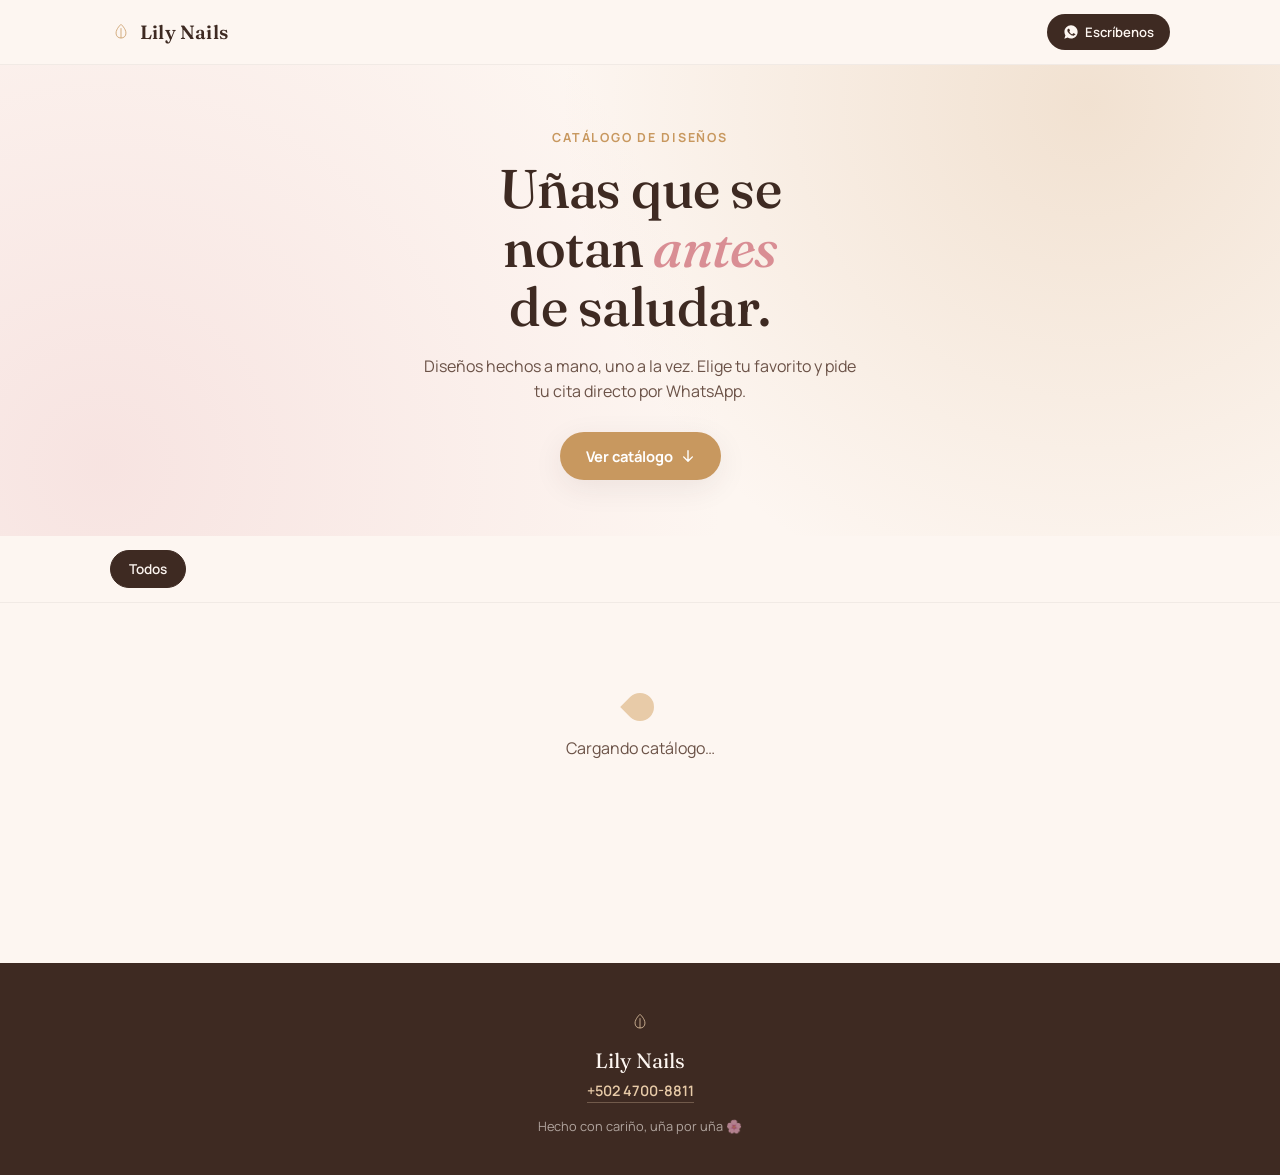
==== index.html @ c44d824b "primera versión del catálogo" ====
<!DOCTYPE html>
<html lang="es">
<head>
<meta charset="UTF-8">
<meta name="viewport" content="width=device-width, initial-scale=1.0">
<title>Lily Nails — Catálogo de uñas</title>
<meta name="description" content="Catálogo de diseños de uñas de Lily Nails. Pide tu cita por WhatsApp.">
<link rel="icon" type="image/svg+xml" href="assets/favicon.svg">

<link rel="preconnect" href="https://fonts.googleapis.com">
<link rel="preconnect" href="https://fonts.gstatic.com" crossorigin>
<link href="https://fonts.googleapis.com/css2?family=Fraunces:ital,opsz,wght@0,9..144,300;0,9..144,500;0,9..144,600;1,9..144,500&family=Manrope:wght@400;500;600;700;800&display=swap" rel="stylesheet">

<link rel="stylesheet" href="css/styles.css">
</head>
<body>

<!-- ===== HEADER ===== -->
<header class="site-header">
  <div class="header-inner">
    <div class="brand">
      <svg class="brand-mark" viewBox="0 0 40 40" fill="none" xmlns="http://www.w3.org/2000/svg" aria-hidden="true">
        <path d="M20 6C20 6 11 14 11 22C11 27.5 14.8 31 20 31C25.2 31 29 27.5 29 22C29 14 20 6 20 6Z" stroke="currentColor" stroke-width="1.4"/>
        <path d="M20 13V31" stroke="currentColor" stroke-width="1.4"/>
      </svg>
      <span class="brand-name">Lily Nails</span>
    </div>
    <a class="header-cta" id="header-whatsapp" href="#" target="_blank" rel="noopener">
      <svg viewBox="0 0 24 24" width="16" height="16" fill="currentColor" aria-hidden="true"><path d="M12.04 2C6.58 2 2.13 6.45 2.13 11.91c0 1.93.56 3.73 1.5 5.26L2 22l4.97-1.6a9.83 9.83 0 0 0 5.07 1.4c5.46 0 9.91-4.45 9.91-9.9C21.95 6.45 17.5 2 12.04 2zm5.78 14.06c-.24.68-1.4 1.3-1.93 1.38-.5.08-1.1.11-1.78-.1-.4-.13-.93-.3-1.6-.6-2.8-1.2-4.63-4.02-4.77-4.21-.14-.18-1.14-1.52-1.14-2.9 0-1.37.72-2.05.97-2.33.25-.28.55-.35.73-.35h.53c.17 0 .4-.07.62.47.24.58.81 2 .88 2.15.07.15.12.32.02.5-.1.2-.16.32-.3.5-.15.18-.32.4-.45.54-.15.15-.3.32-.13.6.17.3.78 1.28 1.67 2.07 1.15 1.03 2.13 1.35 2.43 1.5.3.15.48.13.65-.05.18-.18.78-.9.99-1.21.2-.3.41-.25.68-.15.28.1 1.77.84 2.07 1 .3.15.5.23.57.35.08.13.08.73-.16 1.4z"/></svg>
      <span>Escríbenos</span>
    </a>
  </div>
</header>

<!-- ===== HERO ===== -->
<section class="hero">
  <div class="hero-bg" aria-hidden="true"></div>
  <div class="hero-content">
    <p class="hero-eyebrow">Catálogo de diseños</p>
    <h1 class="hero-title">Uñas que se<br>notan <em>antes</em><br>de saludar.</h1>
    <p class="hero-sub">Diseños hechos a mano, uno a la vez. Elige tu favorito y pide tu cita directo por WhatsApp.</p>
    <a href="#catalogo" class="hero-cta">Ver catálogo
      <svg viewBox="0 0 16 16" width="14" height="14" fill="none" aria-hidden="true"><path d="M8 2v11M3 9l5 5 5-5" stroke="currentColor" stroke-width="1.6" stroke-linecap="round" stroke-linejoin="round"/></svg>
    </a>
  </div>
</section>

<!-- ===== CATEGORY FILTERS ===== -->
<nav class="cat-nav" id="catalogo" aria-label="Categorías">
  <div class="cat-scroll" id="cat-scroll">
    <button class="cat-pill is-active" data-cat="todos">Todos</button>
    <!-- Las demás categorías se generan con JS según lo que tu mamá publique -->
  </div>
</nav>

<!-- ===== CATALOG GRID ===== -->
<main class="catalog-wrap">
  <div class="catalog-grid" id="catalog-grid">
    <!-- Las tarjetas se insertan dinámicamente desde Firebase -->
  </div>

  <div class="empty-state" id="empty-state" hidden>
    <svg viewBox="0 0 64 64" width="48" height="48" fill="none" aria-hidden="true">
      <path d="M32 8C32 8 18 22 18 34C18 43 24 49 32 49C40 49 46 43 46 34C46 22 32 8 32 8Z" stroke="currentColor" stroke-width="1.4"/>
    </svg>
    <p>Todavía no hay diseños en esta categoría.</p>
    <p class="empty-sub">Vuelve pronto, estamos preparando cositas nuevas ✨</p>
  </div>

  <div class="loading-state" id="loading-state">
    <div class="loading-drop"></div>
    <p>Cargando catálogo…</p>
  </div>
</main>

<!-- ===== DESIGN MODAL ===== -->
<div class="modal-overlay" id="modal-overlay">
  <div class="modal-card" id="modal-card" role="dialog" aria-modal="true">
    <button class="modal-close" id="modal-close" aria-label="Cerrar">
      <svg viewBox="0 0 20 20" width="18" height="18" fill="none"><path d="M5 5l10 10M15 5L5 15" stroke="currentColor" stroke-width="1.6" stroke-linecap="round"/></svg>
    </button>
    <div class="modal-img-wrap">
      <img id="modal-img" src="" alt="">
    </div>
    <div class="modal-info">
      <p class="modal-cat" id="modal-cat"></p>
      <h3 class="modal-name" id="modal-name"></h3>
      <p class="modal-price" id="modal-price"></p>
      <p class="modal-desc" id="modal-desc"></p>
      <a class="modal-whatsapp" id="modal-whatsapp" href="#" target="_blank" rel="noopener">
        <svg viewBox="0 0 24 24" width="18" height="18" fill="currentColor" aria-hidden="true"><path d="M12.04 2C6.58 2 2.13 6.45 2.13 11.91c0 1.93.56 3.73 1.5 5.26L2 22l4.97-1.6a9.83 9.83 0 0 0 5.07 1.4c5.46 0 9.91-4.45 9.91-9.9C21.95 6.45 17.5 2 12.04 2zm5.78 14.06c-.24.68-1.4 1.3-1.93 1.38-.5.08-1.1.11-1.78-.1-.4-.13-.93-.3-1.6-.6-2.8-1.2-4.63-4.02-4.77-4.21-.14-.18-1.14-1.52-1.14-2.9 0-1.37.72-2.05.97-2.33.25-.28.55-.35.73-.35h.53c.17 0 .4-.07.62.47.24.58.81 2 .88 2.15.07.15.12.32.02.5-.1.2-.16.32-.3.5-.15.18-.32.4-.45.54-.15.15-.3.32-.13.6.17.3.78 1.28 1.67 2.07 1.15 1.03 2.13 1.35 2.43 1.5.3.15.48.13.65-.05.18-.18.78-.9.99-1.21.2-.3.41-.25.68-.15.28.1 1.77.84 2.07 1 .3.15.5.23.57.35.08.13.08.73-.16 1.4z"/></svg>
        Pedir este diseño
      </a>
    </div>
  </div>
</div>

<!-- ===== FOOTER ===== -->
<footer class="site-footer">
  <div class="footer-mark">
    <svg viewBox="0 0 40 40" fill="none" xmlns="http://www.w3.org/2000/svg" aria-hidden="true" width="22" height="22">
      <path d="M20 6C20 6 11 14 11 22C11 27.5 14.8 31 20 31C25.2 31 29 27.5 29 22C29 14 20 6 20 6Z" stroke="currentColor" stroke-width="1.4"/>
      <path d="M20 13V31" stroke="currentColor" stroke-width="1.4"/>
    </svg>
  </div>
  <p class="footer-name">Lily Nails</p>
  <a class="footer-whatsapp" id="footer-whatsapp" href="#" target="_blank" rel="noopener">+502 4700-8811</a>
  <p class="footer-tag">Hecho con cariño, uña por uña 🌸</p>
</footer>

<script src="https://www.gstatic.com/firebasejs/10.12.2/firebase-app-compat.js"></script>
<script src="https://www.gstatic.com/firebasejs/10.12.2/firebase-firestore-compat.js"></script>
<script src="js/firebase-config.js"></script>
<script src="js/catalog.js"></script>
</body>
</html>
---- css/styles.css ----
/* ===================================================================
   LILY NAILS — Design tokens
   Color: crema rosado de fondo, dorado como acento de marca,
   cacao para texto (cálido, no negro puro), rosa polvo para detalles.
   Type: Fraunces (display, con itálica para momentos especiales)
         + Manrope (texto/UI, limpia y legible en celular)
=================================================================== */

:root {
  --cream:        #FDF6F1;
  --cream-deep:    #F7EAE1;
  --gold:          #C8985F;
  --gold-soft:     #E8CBA8;
  --cacao:         #3E2A22;
  --cacao-soft:    #6B5247;
  --rose:          #E8B4B8;
  --rose-deep:     #D98E94;
  --ink:           #2D2420;
  --white:         #FFFFFF;

  --font-display: 'Fraunces', serif;
  --font-body: 'Manrope', sans-serif;

  --radius-lg: 28px;
  --radius-md: 18px;
  --radius-sm: 12px;

  --shadow-soft: 0 8px 30px rgba(62, 42, 34, 0.08);
  --shadow-card: 0 4px 18px rgba(62, 42, 34, 0.10);
  --shadow-lift: 0 16px 40px rgba(62, 42, 34, 0.16);
}

* { box-sizing: border-box; }
html { scroll-behavior: smooth; }

body {
  margin: 0;
  background: var(--cream);
  color: var(--ink);
  font-family: var(--font-body);
  -webkit-font-smoothing: antialiased;
  overflow-x: hidden;
}

a { text-decoration: none; color: inherit; }
button { font-family: inherit; cursor: pointer; border: none; background: none; }
img { display: block; max-width: 100%; }

:focus-visible {
  outline: 2px solid var(--gold);
  outline-offset: 3px;
}

@media (prefers-reduced-motion: reduce) {
  *, *::before, *::after {
    animation-duration: 0.01ms !important;
    transition-duration: 0.01ms !important;
  }
}

/* ===================== HEADER ===================== */
.site-header {
  position: sticky;
  top: 0;
  z-index: 40;
  background: rgba(253, 246, 241, 0.85);
  backdrop-filter: blur(10px);
  border-bottom: 1px solid rgba(62, 42, 34, 0.06);
}

.header-inner {
  max-width: 1100px;
  margin: 0 auto;
  padding: 14px 20px;
  display: flex;
  align-items: center;
  justify-content: space-between;
}

.brand {
  display: flex;
  align-items: center;
  gap: 8px;
  color: var(--cacao);
}

.brand-mark { width: 22px; height: 22px; color: var(--gold); }

.brand-name {
  font-family: var(--font-display);
  font-weight: 600;
  font-size: 1.2rem;
  letter-spacing: 0.01em;
}

.header-cta {
  display: flex;
  align-items: center;
  gap: 6px;
  background: var(--cacao);
  color: var(--cream);
  padding: 9px 16px;
  border-radius: 100px;
  font-size: 0.82rem;
  font-weight: 600;
  transition: transform 0.2s ease, background 0.2s ease;
}
.header-cta:hover { background: var(--ink); transform: translateY(-1px); }

/* ===================== HERO ===================== */
.hero {
  position: relative;
  padding: 64px 20px 56px;
  overflow: hidden;
}

.hero-bg {
  position: absolute;
  inset: 0;
  background:
    radial-gradient(circle at 85% 8%, rgba(200, 152, 95, 0.22), transparent 45%),
    radial-gradient(circle at 8% 85%, rgba(232, 180, 184, 0.28), transparent 50%);
  z-index: 0;
}

.hero-content {
  position: relative;
  z-index: 1;
  max-width: 640px;
  margin: 0 auto;
  text-align: center;
}

.hero-eyebrow {
  font-size: 0.78rem;
  letter-spacing: 0.14em;
  text-transform: uppercase;
  color: var(--gold);
  font-weight: 700;
  margin: 0 0 14px;
}

.hero-title {
  font-family: var(--font-display);
  font-weight: 500;
  font-size: clamp(2.2rem, 8vw, 3.4rem);
  line-height: 1.08;
  color: var(--cacao);
  margin: 0 0 18px;
  letter-spacing: -0.01em;
}

.hero-title em {
  font-style: italic;
  color: var(--rose-deep);
}

.hero-sub {
  font-size: 1rem;
  color: var(--cacao-soft);
  line-height: 1.55;
  margin: 0 0 28px;
  max-width: 440px;
  margin-inline: auto;
}

.hero-cta {
  display: inline-flex;
  align-items: center;
  gap: 8px;
  background: var(--gold);
  color: var(--white);
  padding: 14px 26px;
  border-radius: 100px;
  font-weight: 700;
  font-size: 0.92rem;
  box-shadow: var(--shadow-soft);
  transition: transform 0.25s ease, box-shadow 0.25s ease;
}
.hero-cta:hover { transform: translateY(-2px); box-shadow: var(--shadow-lift); }
.hero-cta svg { animation: bob 2.2s ease-in-out infinite; }

@keyframes bob {
  0%, 100% { transform: translateY(0); }
  50% { transform: translateY(3px); }
}

/* ===================== CATEGORY NAV ===================== */
.cat-nav {
  position: sticky;
  top: 57px;
  z-index: 30;
  background: var(--cream);
  padding: 14px 0;
  border-bottom: 1px solid rgba(62, 42, 34, 0.06);
}

.cat-scroll {
  display: flex;
  gap: 10px;
  overflow-x: auto;
  padding: 0 20px;
  scrollbar-width: none;
  max-width: 1100px;
  margin: 0 auto;
}
.cat-scroll::-webkit-scrollbar { display: none; }

.cat-pill {
  flex: 0 0 auto;
  padding: 9px 18px;
  border-radius: 100px;
  background: var(--white);
  color: var(--cacao-soft);
  font-size: 0.85rem;
  font-weight: 600;
  border: 1px solid rgba(62, 42, 34, 0.10);
  transition: all 0.2s ease;
  white-space: nowrap;
}

.cat-pill:hover { border-color: var(--gold); color: var(--cacao); }

.cat-pill.is-active {
  background: var(--cacao);
  color: var(--cream);
  border-color: var(--cacao);
}

/* ===================== CATALOG GRID ===================== */
.catalog-wrap {
  max-width: 1100px;
  margin: 0 auto;
  padding: 30px 16px 80px;
  min-height: 40vh;
}

.catalog-grid {
  display: grid;
  grid-template-columns: repeat(2, 1fr);
  gap: 14px;
}

@media (min-width: 640px) {
  .catalog-grid { grid-template-columns: repeat(3, 1fr); gap: 18px; }
}
@media (min-width: 900px) {
  .catalog-grid { grid-template-columns: repeat(4, 1fr); }
}

.nail-card {
  background: var(--white);
  border-radius: var(--radius-md);
  overflow: hidden;
  box-shadow: var(--shadow-card);
  cursor: pointer;
  transition: transform 0.3s ease, box-shadow 0.3s ease;
  opacity: 0;
  animation: cardIn 0.5s ease forwards;
}

@keyframes cardIn {
  from { opacity: 0; transform: translateY(14px); }
  to { opacity: 1; transform: translateY(0); }
}

.nail-card:hover {
  transform: translateY(-4px);
  box-shadow: var(--shadow-lift);
}

.nail-card-img {
  position: relative;
  aspect-ratio: 1 / 1;
  overflow: hidden;
  background: var(--cream-deep);
}

.nail-card-img img {
  width: 100%;
  height: 100%;
  object-fit: cover;
  transition: transform 0.4s ease;
}
.nail-card:hover .nail-card-img img { transform: scale(1.06); }

/* signature drip accent */
.nail-card-img::after {
  content: '';
  position: absolute;
  bottom: -1px;
  left: 0;
  right: 0;
  height: 14px;
  background: var(--white);
  border-radius: 50% 50% 0 0 / 100% 100% 0 0;
  transform: scaleX(1.4) translateY(8px);
}

.nail-card-body {
  padding: 12px 14px 14px;
}

.nail-card-cat {
  font-size: 0.66rem;
  text-transform: uppercase;
  letter-spacing: 0.08em;
  color: var(--gold);
  font-weight: 700;
  margin: 0 0 3px;
}

.nail-card-name {
  font-family: var(--font-display);
  font-size: 0.96rem;
  font-weight: 500;
  color: var(--cacao);
  margin: 0 0 6px;
  line-height: 1.25;
}

.nail-card-price {
  font-size: 0.86rem;
  font-weight: 700;
  color: var(--rose-deep);
  margin: 0;
}

/* ===================== EMPTY / LOADING ===================== */
.empty-state, .loading-state {
  text-align: center;
  padding: 60px 20px;
  color: var(--cacao-soft);
}
.empty-state svg, .loading-state svg { color: var(--gold-soft); margin-bottom: 14px; }
.empty-state p { margin: 4px 0; }
.empty-sub { font-size: 0.85rem; opacity: 0.8; }

.loading-drop {
  width: 28px;
  height: 28px;
  margin: 0 auto 14px;
  border-radius: 50% 50% 50% 0;
  background: var(--gold-soft);
  transform: rotate(45deg);
  animation: dropPulse 1.4s ease-in-out infinite;
}
@keyframes dropPulse {
  0%, 100% { opacity: 0.4; transform: rotate(45deg) scale(0.9); }
  50% { opacity: 1; transform: rotate(45deg) scale(1.05); }
}

/* ===================== MODAL ===================== */
.modal-overlay {
  position: fixed;
  inset: 0;
  background: rgba(45, 36, 32, 0.55);
  backdrop-filter: blur(4px);
  z-index: 100;
  display: flex;
  align-items: flex-end;
  justify-content: center;
  opacity: 0;
  visibility: hidden;
  transition: opacity 0.25s ease, visibility 0.25s ease;
}

.modal-overlay.is-open {
  opacity: 1;
  visibility: visible;
}

.modal-card {
  background: var(--white);
  border-radius: 24px 24px 0 0;
  width: 100%;
  max-width: 480px;
  max-height: 88vh;
  overflow-y: auto;
  position: relative;
  transform: translateY(100%);
  transition: transform 0.3s cubic-bezier(0.22, 1, 0.36, 1);
}

.modal-overlay.is-open .modal-card { transform: translateY(0); }

@media (min-width: 640px) {
  .modal-overlay { align-items: center; }
  .modal-card { border-radius: var(--radius-lg); transform: scale(0.95) translateY(10px); }
  .modal-overlay.is-open .modal-card { transform: scale(1) translateY(0); }
}

.modal-close {
  position: absolute;
  top: 14px;
  right: 14px;
  width: 34px;
  height: 34px;
  border-radius: 50%;
  background: rgba(255,255,255,0.9);
  color: var(--cacao);
  display: flex;
  align-items: center;
  justify-content: center;
  z-index: 2;
  box-shadow: var(--shadow-card);
}

.modal-img-wrap {
  aspect-ratio: 1 / 1;
  background: var(--cream-deep);
  overflow: hidden;
}
.modal-img-wrap img { width: 100%; height: 100%; object-fit: cover; }

.modal-info { padding: 22px 24px 28px; }

.modal-cat {
  font-size: 0.7rem;
  text-transform: uppercase;
  letter-spacing: 0.1em;
  color: var(--gold);
  font-weight: 700;
  margin: 0 0 6px;
}

.modal-name {
  font-family: var(--font-display);
  font-size: 1.4rem;
  color: var(--cacao);
  margin: 0 0 8px;
}

.modal-price {
  font-size: 1.1rem;
  font-weight: 800;
  color: var(--rose-deep);
  margin: 0 0 12px;
}

.modal-desc {
  font-size: 0.9rem;
  color: var(--cacao-soft);
  line-height: 1.5;
  margin: 0 0 22px;
}

.modal-whatsapp {
  display: flex;
  align-items: center;
  justify-content: center;
  gap: 8px;
  background: #25D366;
  color: white;
  padding: 14px;
  border-radius: 100px;
  font-weight: 700;
  font-size: 0.95rem;
  transition: transform 0.2s ease;
}
.modal-whatsapp:hover { transform: translateY(-2px); }

/* ===================== FOOTER ===================== */
.site-footer {
  background: var(--cacao);
  color: var(--cream);
  text-align: center;
  padding: 48px 20px 40px;
}

.footer-mark { color: var(--gold-soft); margin-bottom: 10px; }

.footer-name {
  font-family: var(--font-display);
  font-size: 1.3rem;
  margin: 0 0 6px;
}

.footer-whatsapp {
  display: inline-block;
  color: var(--gold-soft);
  font-weight: 600;
  font-size: 0.9rem;
  margin-bottom: 14px;
  border-bottom: 1px solid rgba(232, 203, 168, 0.3);
  padding-bottom: 2px;
}

.footer-tag {
  font-size: 0.8rem;
  opacity: 0.6;
  margin: 0;
}
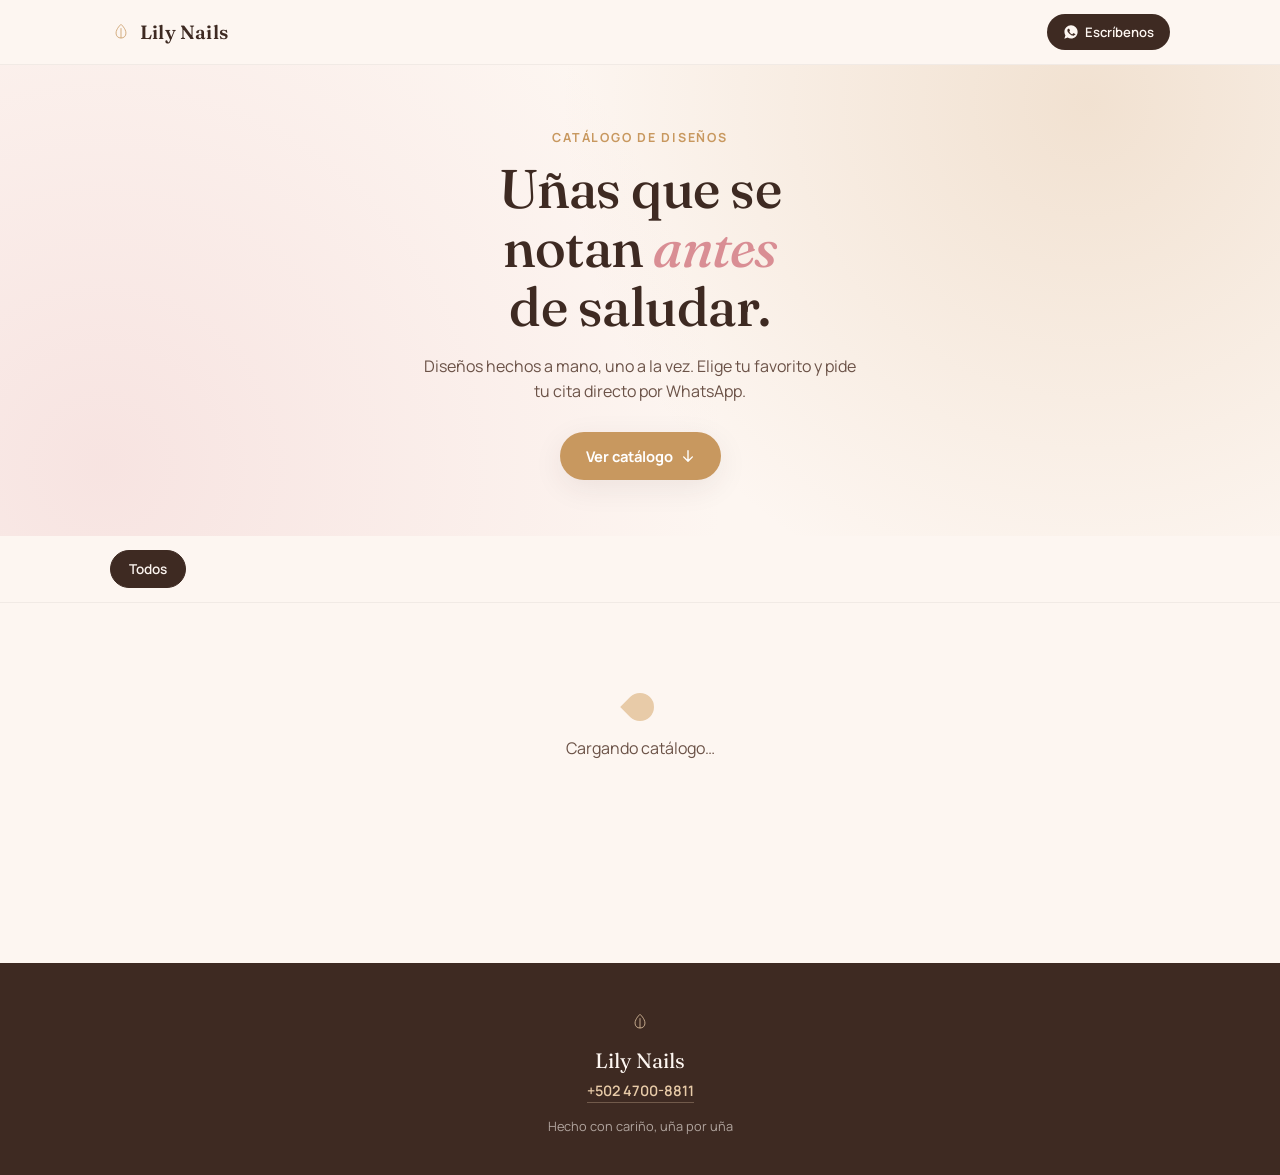
==== commit a10765a9: "Refactor comments in index.html for clarity" ====
--- a/index.html
+++ b/index.html
@@ -15,7 +15,7 @@
 </head>
 <body>
 
-<!-- ===== HEADER ===== -->
+<!--HEADER-->
 <header class="site-header">
   <div class="header-inner">
     <div class="brand">
@@ -32,7 +32,7 @@
   </div>
 </header>
 
-<!-- ===== HERO ===== -->
+<!-- HERO -->
 <section class="hero">
   <div class="hero-bg" aria-hidden="true"></div>
   <div class="hero-content">
@@ -45,18 +45,18 @@
   </div>
 </section>
 
-<!-- ===== CATEGORY FILTERS ===== -->
+<!-- FILTERS -->
 <nav class="cat-nav" id="catalogo" aria-label="Categorías">
   <div class="cat-scroll" id="cat-scroll">
     <button class="cat-pill is-active" data-cat="todos">Todos</button>
-    <!-- Las demás categorías se generan con JS según lo que tu mamá publique -->
+    <!-- Las demas categorías se generan con JS segun lo que la jefa ponga -->
   </div>
 </nav>
 
-<!-- ===== CATALOG GRID ===== -->
+<!-- CGRID -->
 <main class="catalog-wrap">
   <div class="catalog-grid" id="catalog-grid">
-    <!-- Las tarjetas se insertan dinámicamente desde Firebase -->
+    <!-- Las tarjetas se insertan asi chileron desde Firebase -->
   </div>
 
   <div class="empty-state" id="empty-state" hidden>
@@ -64,7 +64,7 @@
       <path d="M32 8C32 8 18 22 18 34C18 43 24 49 32 49C40 49 46 43 46 34C46 22 32 8 32 8Z" stroke="currentColor" stroke-width="1.4"/>
     </svg>
     <p>Todavía no hay diseños en esta categoría.</p>
-    <p class="empty-sub">Vuelve pronto, estamos preparando cositas nuevas ✨</p>
+    <p class="empty-sub">Vuelve pronto, estamos preparando cositas nuevas</p>
   </div>
 
   <div class="loading-state" id="loading-state">
@@ -73,7 +73,7 @@
   </div>
 </main>
 
-<!-- ===== DESIGN MODAL ===== -->
+<!--DESIGN MODAL-->
 <div class="modal-overlay" id="modal-overlay">
   <div class="modal-card" id="modal-card" role="dialog" aria-modal="true">
     <button class="modal-close" id="modal-close" aria-label="Cerrar">
@@ -95,7 +95,7 @@
   </div>
 </div>
 
-<!-- ===== FOOTER ===== -->
+<!--.FOOTER-->
 <footer class="site-footer">
   <div class="footer-mark">
     <svg viewBox="0 0 40 40" fill="none" xmlns="http://www.w3.org/2000/svg" aria-hidden="true" width="22" height="22">
@@ -105,7 +105,7 @@
   </div>
   <p class="footer-name">Lily Nails</p>
   <a class="footer-whatsapp" id="footer-whatsapp" href="#" target="_blank" rel="noopener">+502 4700-8811</a>
-  <p class="footer-tag">Hecho con cariño, uña por uña 🌸</p>
+  <p class="footer-tag">Hecho con cariño, uña por uña</p>
 </footer>
 
 <script src="https://www.gstatic.com/firebasejs/10.12.2/firebase-app-compat.js"></script>
--- a/css/styles.css
+++ b/css/styles.css
@@ -1,10 +1,5 @@
-/* ===================================================================
-   LILY NAILS — Design tokens
-   Color: crema rosado de fondo, dorado como acento de marca,
-   cacao para texto (cálido, no negro puro), rosa polvo para detalles.
-   Type: Fraunces (display, con itálica para momentos especiales)
-         + Manrope (texto/UI, limpia y legible en celular)
-=================================================================== */
+/* Aca va el diseño de fichas y ah pa que explicar, el estilo pues
+el el, diseño asi todo simple pero poco a poco hombre, tu sabe*/
 
 :root {
   --cream:        #FDF6F1;
@@ -58,7 +53,7 @@
   }
 }
 
-/* ===================== HEADER ===================== */
+/* EL HEADER */
 .site-header {
   position: sticky;
   top: 0;
@@ -107,7 +102,7 @@
 }
 .header-cta:hover { background: var(--ink); transform: translateY(-1px); }
 
-/* ===================== HERO ===================== */
+/* EL AMADO Y QUERIDO Y MUY USADO HERO */
 .hero {
   position: relative;
   padding: 64px 20px 56px;
@@ -185,7 +180,7 @@
   50% { transform: translateY(3px); }
 }
 
-/* ===================== CATEGORY NAV ===================== */
+/* EL .CAT NAV */
 .cat-nav {
   position: sticky;
   top: 57px;
@@ -227,7 +222,7 @@
   border-color: var(--cacao);
 }
 
-/* ===================== CATALOG GRID ===================== */
+/* El Grid del catalogo */
 .catalog-wrap {
   max-width: 1100px;
   margin: 0 auto;
@@ -284,7 +279,7 @@
 }
 .nail-card:hover .nail-card-img img { transform: scale(1.06); }
 
-/* signature drip accent */
+/* el drip */
 .nail-card-img::after {
   content: '';
   position: absolute;
@@ -326,7 +321,7 @@
   margin: 0;
 }
 
-/* ===================== EMPTY / LOADING ===================== */
+/* La carga */
 .empty-state, .loading-state {
   text-align: center;
   padding: 60px 20px;
@@ -350,7 +345,7 @@
   50% { opacity: 1; transform: rotate(45deg) scale(1.05); }
 }
 
-/* ===================== MODAL ===================== */
+/* MODAL */
 .modal-overlay {
   position: fixed;
   inset: 0;
@@ -460,7 +455,7 @@
 }
 .modal-whatsapp:hover { transform: translateY(-2px); }
 
-/* ===================== FOOTER ===================== */
+/* EL .FOOTER */
 .site-footer {
   background: var(--cacao);
   color: var(--cream);
